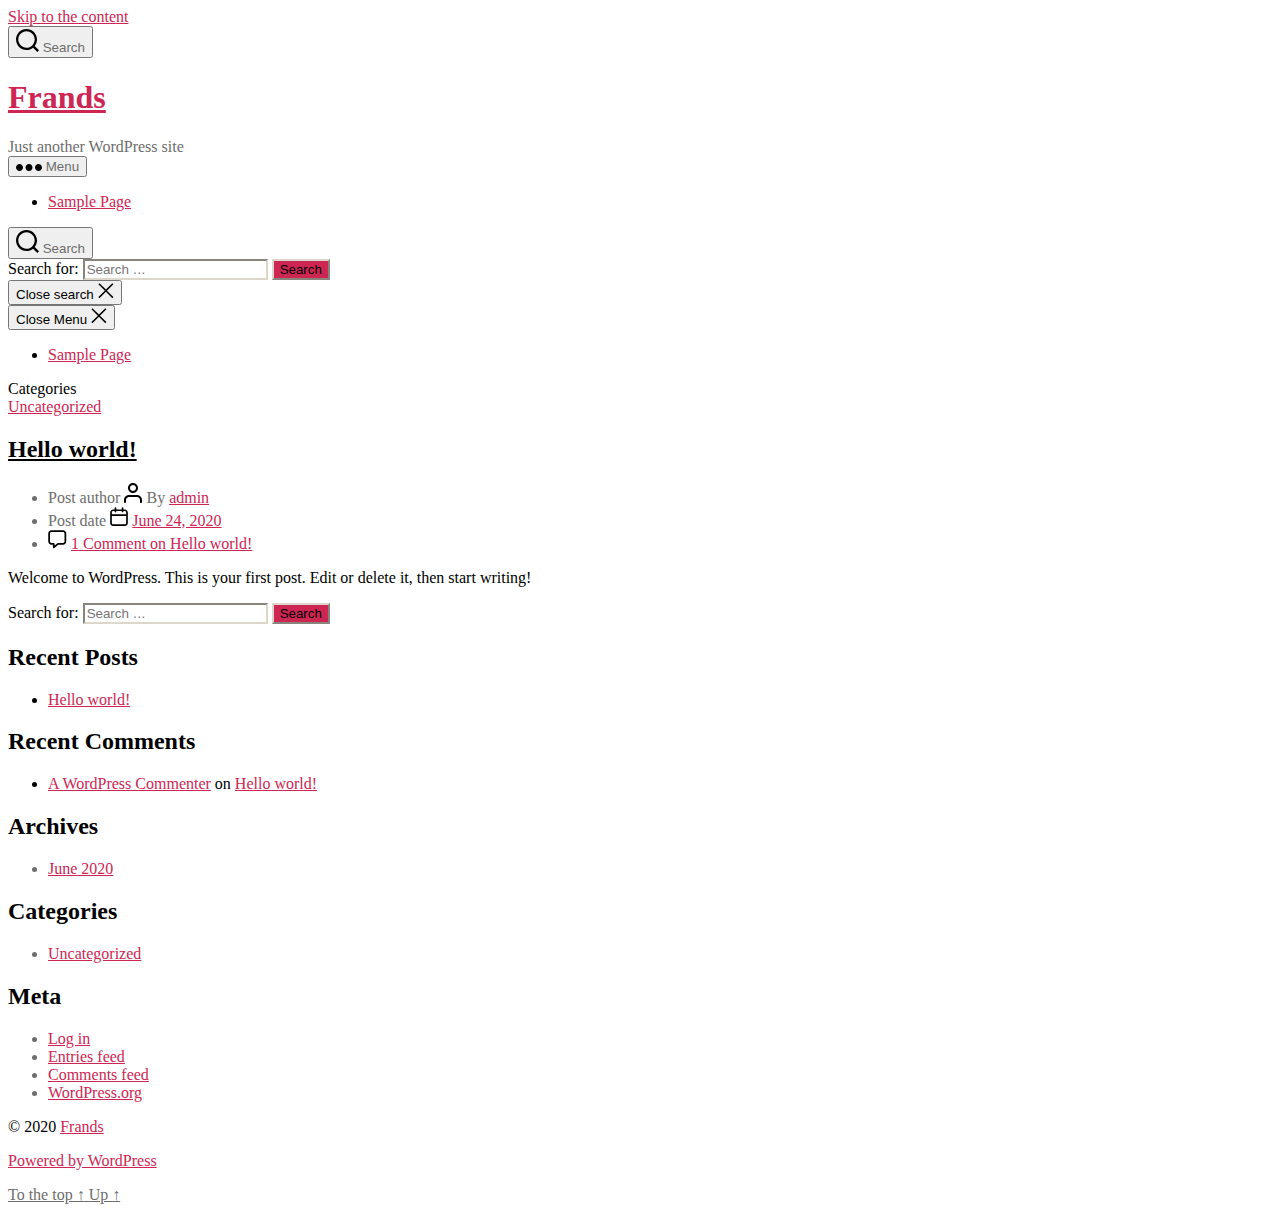
==== index.html @ 0b5ec4bb "FRands" ====
<!DOCTYPE html>

<html class="no-js" lang="en-US">

	<head>

		<meta charset="UTF-8">
		<meta name="viewport" content="width=device-width, initial-scale=1.0" >

		<link rel="profile" href="https://gmpg.org/xfn/11">

		<title>Frands &#8211; Just another WordPress site</title>
<link rel='dns-prefetch' href='//s.w.org' />
<link rel="alternate" type="application/rss+xml" title="Frands &raquo; Feed" href="/https://0w41s.github.io/Frands/feed/" />
<link rel="alternate" type="application/rss+xml" title="Frands &raquo; Comments Feed" href="/https://0w41s.github.io/Frands/comments/feed/" />
		<script>
			window._wpemojiSettings = {"baseUrl":"https:\/\/s.w.org\/images\/core\/emoji\/12.0.0-1\/72x72\/","ext":".png","svgUrl":"https:\/\/s.w.org\/images\/core\/emoji\/12.0.0-1\/svg\/","svgExt":".svg","source":{"concatemoji":"\/wp-includes\/js\/wp-emoji-release.min.js?ver=5.4.1"}};
			/*! This file is auto-generated */
			!function(e,a,t){var r,n,o,i,p=a.createElement("canvas"),s=p.getContext&&p.getContext("2d");function c(e,t){var a=String.fromCharCode;s.clearRect(0,0,p.width,p.height),s.fillText(a.apply(this,e),0,0);var r=p.toDataURL();return s.clearRect(0,0,p.width,p.height),s.fillText(a.apply(this,t),0,0),r===p.toDataURL()}function l(e){if(!s||!s.fillText)return!1;switch(s.textBaseline="top",s.font="600 32px Arial",e){case"flag":return!c([127987,65039,8205,9895,65039],[127987,65039,8203,9895,65039])&&(!c([55356,56826,55356,56819],[55356,56826,8203,55356,56819])&&!c([55356,57332,56128,56423,56128,56418,56128,56421,56128,56430,56128,56423,56128,56447],[55356,57332,8203,56128,56423,8203,56128,56418,8203,56128,56421,8203,56128,56430,8203,56128,56423,8203,56128,56447]));case"emoji":return!c([55357,56424,55356,57342,8205,55358,56605,8205,55357,56424,55356,57340],[55357,56424,55356,57342,8203,55358,56605,8203,55357,56424,55356,57340])}return!1}function d(e){var t=a.createElement("script");t.src=e,t.defer=t.type="text/javascript",a.getElementsByTagName("head")[0].appendChild(t)}for(i=Array("flag","emoji"),t.supports={everything:!0,everythingExceptFlag:!0},o=0;o<i.length;o++)t.supports[i[o]]=l(i[o]),t.supports.everything=t.supports.everything&&t.supports[i[o]],"flag"!==i[o]&&(t.supports.everythingExceptFlag=t.supports.everythingExceptFlag&&t.supports[i[o]]);t.supports.everythingExceptFlag=t.supports.everythingExceptFlag&&!t.supports.flag,t.DOMReady=!1,t.readyCallback=function(){t.DOMReady=!0},t.supports.everything||(n=function(){t.readyCallback()},a.addEventListener?(a.addEventListener("DOMContentLoaded",n,!1),e.addEventListener("load",n,!1)):(e.attachEvent("onload",n),a.attachEvent("onreadystatechange",function(){"complete"===a.readyState&&t.readyCallback()})),(r=t.source||{}).concatemoji?d(r.concatemoji):r.wpemoji&&r.twemoji&&(d(r.twemoji),d(r.wpemoji)))}(window,document,window._wpemojiSettings);
		</script>
		<style>
img.wp-smiley,
img.emoji {
	display: inline !important;
	border: none !important;
	box-shadow: none !important;
	height: 1em !important;
	width: 1em !important;
	margin: 0 .07em !important;
	vertical-align: -0.1em !important;
	background: none !important;
	padding: 0 !important;
}
</style>
	<link rel='stylesheet' id='wp-block-library-css'  href='/https://0w41s.github.io/Frands/wp-includes/css/dist/block-library/style.min.css?ver=5.4.1' media='all' />
<link rel='stylesheet' id='twentytwenty-style-css'  href='/https://0w41s.github.io/Frands/wp-content/themes/twentytwenty/style.css?ver=1.2' media='all' />
<style id='twentytwenty-style-inline-css'>
.color-accent,.color-accent-hover:hover,.color-accent-hover:focus,:root .has-accent-color,.has-drop-cap:not(:focus):first-letter,.wp-block-button.is-style-outline,a { color: #cd2653; }blockquote,.border-color-accent,.border-color-accent-hover:hover,.border-color-accent-hover:focus { border-color: #cd2653; }button:not(.toggle),.button,.faux-button,.wp-block-button__link,.wp-block-file .wp-block-file__button,input[type="button"],input[type="reset"],input[type="submit"],.bg-accent,.bg-accent-hover:hover,.bg-accent-hover:focus,:root .has-accent-background-color,.comment-reply-link { background-color: #cd2653; }.fill-children-accent,.fill-children-accent * { fill: #cd2653; }body,.entry-title a,:root .has-primary-color { color: #000000; }:root .has-primary-background-color { background-color: #000000; }cite,figcaption,.wp-caption-text,.post-meta,.entry-content .wp-block-archives li,.entry-content .wp-block-categories li,.entry-content .wp-block-latest-posts li,.wp-block-latest-comments__comment-date,.wp-block-latest-posts__post-date,.wp-block-embed figcaption,.wp-block-image figcaption,.wp-block-pullquote cite,.comment-metadata,.comment-respond .comment-notes,.comment-respond .logged-in-as,.pagination .dots,.entry-content hr:not(.has-background),hr.styled-separator,:root .has-secondary-color { color: #6d6d6d; }:root .has-secondary-background-color { background-color: #6d6d6d; }pre,fieldset,input,textarea,table,table *,hr { border-color: #dcd7ca; }caption,code,code,kbd,samp,.wp-block-table.is-style-stripes tbody tr:nth-child(odd),:root .has-subtle-background-background-color { background-color: #dcd7ca; }.wp-block-table.is-style-stripes { border-bottom-color: #dcd7ca; }.wp-block-latest-posts.is-grid li { border-top-color: #dcd7ca; }:root .has-subtle-background-color { color: #dcd7ca; }body:not(.overlay-header) .primary-menu > li > a,body:not(.overlay-header) .primary-menu > li > .icon,.modal-menu a,.footer-menu a, .footer-widgets a,#site-footer .wp-block-button.is-style-outline,.wp-block-pullquote:before,.singular:not(.overlay-header) .entry-header a,.archive-header a,.header-footer-group .color-accent,.header-footer-group .color-accent-hover:hover { color: #cd2653; }.social-icons a,#site-footer button:not(.toggle),#site-footer .button,#site-footer .faux-button,#site-footer .wp-block-button__link,#site-footer .wp-block-file__button,#site-footer input[type="button"],#site-footer input[type="reset"],#site-footer input[type="submit"] { background-color: #cd2653; }.header-footer-group,body:not(.overlay-header) #site-header .toggle,.menu-modal .toggle { color: #000000; }body:not(.overlay-header) .primary-menu ul { background-color: #000000; }body:not(.overlay-header) .primary-menu > li > ul:after { border-bottom-color: #000000; }body:not(.overlay-header) .primary-menu ul ul:after { border-left-color: #000000; }.site-description,body:not(.overlay-header) .toggle-inner .toggle-text,.widget .post-date,.widget .rss-date,.widget_archive li,.widget_categories li,.widget cite,.widget_pages li,.widget_meta li,.widget_nav_menu li,.powered-by-wordpress,.to-the-top,.singular .entry-header .post-meta,.singular:not(.overlay-header) .entry-header .post-meta a { color: #6d6d6d; }.header-footer-group pre,.header-footer-group fieldset,.header-footer-group input,.header-footer-group textarea,.header-footer-group table,.header-footer-group table *,.footer-nav-widgets-wrapper,#site-footer,.menu-modal nav *,.footer-widgets-outer-wrapper,.footer-top { border-color: #dcd7ca; }.header-footer-group table caption,body:not(.overlay-header) .header-inner .toggle-wrapper::before { background-color: #dcd7ca; }
</style>
<link rel='stylesheet' id='twentytwenty-print-style-css'  href='/https://0w41s.github.io/Frands/wp-content/themes/twentytwenty/print.css?ver=1.2' media='print' />
<script src='/https://0w41s.github.io/Frands/wp-content/themes/twentytwenty/assets/js/index.js?ver=1.2' async></script>
<link rel='https://api.w.org/' href='/https://0w41s.github.io/Frands/wp-json/' />
<link rel="EditURI" type="application/rsd+xml" title="RSD" href="/https://0w41s.github.io/Frands/xmlrpc.php?rsd" />
<link rel="wlwmanifest" type="application/wlwmanifest+xml" href="/https://0w41s.github.io/Frands/wp-includes/wlwmanifest.xml" /> 
<meta name="generator" content="WordPress 5.4.1" />
	<script>document.documentElement.className = document.documentElement.className.replace( 'no-js', 'js' );</script>
	<style>.recentcomments a{display:inline !important;padding:0 !important;margin:0 !important;}</style>
	</head>

	<body class="home blog wp-embed-responsive enable-search-modal has-no-pagination showing-comments show-avatars footer-top-visible">

		<a class="skip-link screen-reader-text" href="#site-content">Skip to the content</a>
		<header id="site-header" class="header-footer-group" role="banner">

			<div class="header-inner section-inner">

				<div class="header-titles-wrapper">

					
						<button class="toggle search-toggle mobile-search-toggle" data-toggle-target=".search-modal" data-toggle-body-class="showing-search-modal" data-set-focus=".search-modal .search-field" aria-expanded="false">
							<span class="toggle-inner">
								<span class="toggle-icon">
									<svg class="svg-icon" aria-hidden="true" role="img" focusable="false" xmlns="http://www.w3.org/2000/svg" width="23" height="23" viewbox="0 0 23 23"><path d="M38.710696,48.0601792 L43,52.3494831 L41.3494831,54 L37.0601792,49.710696 C35.2632422,51.1481185 32.9839107,52.0076499 30.5038249,52.0076499 C24.7027226,52.0076499 20,47.3049272 20,41.5038249 C20,35.7027226 24.7027226,31 30.5038249,31 C36.3049272,31 41.0076499,35.7027226 41.0076499,41.5038249 C41.0076499,43.9839107 40.1481185,46.2632422 38.710696,48.0601792 Z M36.3875844,47.1716785 C37.8030221,45.7026647 38.6734666,43.7048964 38.6734666,41.5038249 C38.6734666,36.9918565 35.0157934,33.3341833 30.5038249,33.3341833 C25.9918565,33.3341833 22.3341833,36.9918565 22.3341833,41.5038249 C22.3341833,46.0157934 25.9918565,49.6734666 30.5038249,49.6734666 C32.7048964,49.6734666 34.7026647,48.8030221 36.1716785,47.3875844 C36.2023931,47.347638 36.2360451,47.3092237 36.2726343,47.2726343 C36.3092237,47.2360451 36.347638,47.2023931 36.3875844,47.1716785 Z" transform="translate(-20 -31)" /></svg>								</span>
								<span class="toggle-text">Search</span>
							</span>
						</button><!-- .search-toggle -->

					
					<div class="header-titles">

						<h1 class="site-title"><a href="/https://0w41s.github.io/Frands/">Frands</a></h1><div class="site-description">Just another WordPress site</div><!-- .site-description -->
					</div><!-- .header-titles -->

					<button class="toggle nav-toggle mobile-nav-toggle" data-toggle-target=".menu-modal"  data-toggle-body-class="showing-menu-modal" aria-expanded="false" data-set-focus=".close-nav-toggle">
						<span class="toggle-inner">
							<span class="toggle-icon">
								<svg class="svg-icon" aria-hidden="true" role="img" focusable="false" xmlns="http://www.w3.org/2000/svg" width="26" height="7" viewbox="0 0 26 7"><path fill-rule="evenodd" d="M332.5,45 C330.567003,45 329,43.4329966 329,41.5 C329,39.5670034 330.567003,38 332.5,38 C334.432997,38 336,39.5670034 336,41.5 C336,43.4329966 334.432997,45 332.5,45 Z M342,45 C340.067003,45 338.5,43.4329966 338.5,41.5 C338.5,39.5670034 340.067003,38 342,38 C343.932997,38 345.5,39.5670034 345.5,41.5 C345.5,43.4329966 343.932997,45 342,45 Z M351.5,45 C349.567003,45 348,43.4329966 348,41.5 C348,39.5670034 349.567003,38 351.5,38 C353.432997,38 355,39.5670034 355,41.5 C355,43.4329966 353.432997,45 351.5,45 Z" transform="translate(-329 -38)" /></svg>							</span>
							<span class="toggle-text">Menu</span>
						</span>
					</button><!-- .nav-toggle -->

				</div><!-- .header-titles-wrapper -->

				<div class="header-navigation-wrapper">

					
							<nav class="primary-menu-wrapper" aria-label="Horizontal" role="navigation">

								<ul class="primary-menu reset-list-style">

								<li class="page_item page-item-2"><a href="/https://0w41s.github.io/Frands/sample-page/">Sample Page</a></li>

								</ul>

							</nav><!-- .primary-menu-wrapper -->

						
						<div class="header-toggles hide-no-js">

						
							<div class="toggle-wrapper search-toggle-wrapper">

								<button class="toggle search-toggle desktop-search-toggle" data-toggle-target=".search-modal" data-toggle-body-class="showing-search-modal" data-set-focus=".search-modal .search-field" aria-expanded="false">
									<span class="toggle-inner">
										<svg class="svg-icon" aria-hidden="true" role="img" focusable="false" xmlns="http://www.w3.org/2000/svg" width="23" height="23" viewbox="0 0 23 23"><path d="M38.710696,48.0601792 L43,52.3494831 L41.3494831,54 L37.0601792,49.710696 C35.2632422,51.1481185 32.9839107,52.0076499 30.5038249,52.0076499 C24.7027226,52.0076499 20,47.3049272 20,41.5038249 C20,35.7027226 24.7027226,31 30.5038249,31 C36.3049272,31 41.0076499,35.7027226 41.0076499,41.5038249 C41.0076499,43.9839107 40.1481185,46.2632422 38.710696,48.0601792 Z M36.3875844,47.1716785 C37.8030221,45.7026647 38.6734666,43.7048964 38.6734666,41.5038249 C38.6734666,36.9918565 35.0157934,33.3341833 30.5038249,33.3341833 C25.9918565,33.3341833 22.3341833,36.9918565 22.3341833,41.5038249 C22.3341833,46.0157934 25.9918565,49.6734666 30.5038249,49.6734666 C32.7048964,49.6734666 34.7026647,48.8030221 36.1716785,47.3875844 C36.2023931,47.347638 36.2360451,47.3092237 36.2726343,47.2726343 C36.3092237,47.2360451 36.347638,47.2023931 36.3875844,47.1716785 Z" transform="translate(-20 -31)" /></svg>										<span class="toggle-text">Search</span>
									</span>
								</button><!-- .search-toggle -->

							</div>

							
						</div><!-- .header-toggles -->
						
				</div><!-- .header-navigation-wrapper -->

			</div><!-- .header-inner -->

			<div class="search-modal cover-modal header-footer-group" data-modal-target-string=".search-modal">

	<div class="search-modal-inner modal-inner">

		<div class="section-inner">

			<form role="search" aria-label="Search for:" method="get" class="search-form" action="/https://0w41s.github.io/Frands/">
	<label for="search-form-1">
		<span class="screen-reader-text">Search for:</span>
		<input type="search" id="search-form-1" class="search-field" placeholder="Search &hellip;" value="" name="s" />
	</label>
	<input type="submit" class="search-submit" value="Search" />
</form>

			<button class="toggle search-untoggle close-search-toggle fill-children-current-color" data-toggle-target=".search-modal" data-toggle-body-class="showing-search-modal" data-set-focus=".search-modal .search-field" aria-expanded="false">
				<span class="screen-reader-text">Close search</span>
				<svg class="svg-icon" aria-hidden="true" role="img" focusable="false" xmlns="http://www.w3.org/2000/svg" width="16" height="16" viewbox="0 0 16 16"><polygon fill="" fill-rule="evenodd" points="6.852 7.649 .399 1.195 1.445 .149 7.899 6.602 14.352 .149 15.399 1.195 8.945 7.649 15.399 14.102 14.352 15.149 7.899 8.695 1.445 15.149 .399 14.102" /></svg>			</button><!-- .search-toggle -->

		</div><!-- .section-inner -->

	</div><!-- .search-modal-inner -->

</div><!-- .menu-modal -->

		</header><!-- #site-header -->

		
<div class="menu-modal cover-modal header-footer-group" data-modal-target-string=".menu-modal">

	<div class="menu-modal-inner modal-inner">

		<div class="menu-wrapper section-inner">

			<div class="menu-top">

				<button class="toggle close-nav-toggle fill-children-current-color" data-toggle-target=".menu-modal" data-toggle-body-class="showing-menu-modal" aria-expanded="false" data-set-focus=".menu-modal">
					<span class="toggle-text">Close Menu</span>
					<svg class="svg-icon" aria-hidden="true" role="img" focusable="false" xmlns="http://www.w3.org/2000/svg" width="16" height="16" viewbox="0 0 16 16"><polygon fill="" fill-rule="evenodd" points="6.852 7.649 .399 1.195 1.445 .149 7.899 6.602 14.352 .149 15.399 1.195 8.945 7.649 15.399 14.102 14.352 15.149 7.899 8.695 1.445 15.149 .399 14.102" /></svg>				</button><!-- .nav-toggle -->

				
					<nav class="mobile-menu" aria-label="Mobile" role="navigation">

						<ul class="modal-menu reset-list-style">

						<li class="page_item page-item-2"><div class="ancestor-wrapper"><a href="/https://0w41s.github.io/Frands/sample-page/">Sample Page</a></div><!-- .ancestor-wrapper --></li>

						</ul>

					</nav>

					
			</div><!-- .menu-top -->

			<div class="menu-bottom">

				
			</div><!-- .menu-bottom -->

		</div><!-- .menu-wrapper -->

	</div><!-- .menu-modal-inner -->

</div><!-- .menu-modal -->

<main id="site-content" role="main">

	
<article class="post-1 post type-post status-publish format-standard hentry category-uncategorized" id="post-1">

	
<header class="entry-header has-text-align-center">

	<div class="entry-header-inner section-inner medium">

		
			<div class="entry-categories">
				<span class="screen-reader-text">Categories</span>
				<div class="entry-categories-inner">
					<a href="/https://0w41s.github.io/Frands/category/uncategorized/" rel="category tag">Uncategorized</a>				</div><!-- .entry-categories-inner -->
			</div><!-- .entry-categories -->

			<h2 class="entry-title heading-size-1"><a href="/https://0w41s.github.io/Frands/2020/06/24/hello-world/">Hello world!</a></h2>
		<div class="post-meta-wrapper post-meta-single post-meta-single-top">

			<ul class="post-meta">

									<li class="post-author meta-wrapper">
						<span class="meta-icon">
							<span class="screen-reader-text">Post author</span>
							<svg class="svg-icon" aria-hidden="true" role="img" focusable="false" xmlns="http://www.w3.org/2000/svg" width="18" height="20" viewbox="0 0 18 20"><path fill="" d="M18,19 C18,19.5522847 17.5522847,20 17,20 C16.4477153,20 16,19.5522847 16,19 L16,17 C16,15.3431458 14.6568542,14 13,14 L5,14 C3.34314575,14 2,15.3431458 2,17 L2,19 C2,19.5522847 1.55228475,20 1,20 C0.44771525,20 0,19.5522847 0,19 L0,17 C0,14.2385763 2.23857625,12 5,12 L13,12 C15.7614237,12 18,14.2385763 18,17 L18,19 Z M9,10 C6.23857625,10 4,7.76142375 4,5 C4,2.23857625 6.23857625,0 9,0 C11.7614237,0 14,2.23857625 14,5 C14,7.76142375 11.7614237,10 9,10 Z M9,8 C10.6568542,8 12,6.65685425 12,5 C12,3.34314575 10.6568542,2 9,2 C7.34314575,2 6,3.34314575 6,5 C6,6.65685425 7.34314575,8 9,8 Z" /></svg>						</span>
						<span class="meta-text">
							By <a href="/https://0w41s.github.io/Frands/author/admin/">admin</a>						</span>
					</li>
										<li class="post-date meta-wrapper">
						<span class="meta-icon">
							<span class="screen-reader-text">Post date</span>
							<svg class="svg-icon" aria-hidden="true" role="img" focusable="false" xmlns="http://www.w3.org/2000/svg" width="18" height="19" viewbox="0 0 18 19"><path fill="" d="M4.60069444,4.09375 L3.25,4.09375 C2.47334957,4.09375 1.84375,4.72334957 1.84375,5.5 L1.84375,7.26736111 L16.15625,7.26736111 L16.15625,5.5 C16.15625,4.72334957 15.5266504,4.09375 14.75,4.09375 L13.3993056,4.09375 L13.3993056,4.55555556 C13.3993056,5.02154581 13.0215458,5.39930556 12.5555556,5.39930556 C12.0895653,5.39930556 11.7118056,5.02154581 11.7118056,4.55555556 L11.7118056,4.09375 L6.28819444,4.09375 L6.28819444,4.55555556 C6.28819444,5.02154581 5.9104347,5.39930556 5.44444444,5.39930556 C4.97845419,5.39930556 4.60069444,5.02154581 4.60069444,4.55555556 L4.60069444,4.09375 Z M6.28819444,2.40625 L11.7118056,2.40625 L11.7118056,1 C11.7118056,0.534009742 12.0895653,0.15625 12.5555556,0.15625 C13.0215458,0.15625 13.3993056,0.534009742 13.3993056,1 L13.3993056,2.40625 L14.75,2.40625 C16.4586309,2.40625 17.84375,3.79136906 17.84375,5.5 L17.84375,15.875 C17.84375,17.5836309 16.4586309,18.96875 14.75,18.96875 L3.25,18.96875 C1.54136906,18.96875 0.15625,17.5836309 0.15625,15.875 L0.15625,5.5 C0.15625,3.79136906 1.54136906,2.40625 3.25,2.40625 L4.60069444,2.40625 L4.60069444,1 C4.60069444,0.534009742 4.97845419,0.15625 5.44444444,0.15625 C5.9104347,0.15625 6.28819444,0.534009742 6.28819444,1 L6.28819444,2.40625 Z M1.84375,8.95486111 L1.84375,15.875 C1.84375,16.6516504 2.47334957,17.28125 3.25,17.28125 L14.75,17.28125 C15.5266504,17.28125 16.15625,16.6516504 16.15625,15.875 L16.15625,8.95486111 L1.84375,8.95486111 Z" /></svg>						</span>
						<span class="meta-text">
							<a href="/https://0w41s.github.io/Frands/2020/06/24/hello-world/">June 24, 2020</a>
						</span>
					</li>
										<li class="post-comment-link meta-wrapper">
						<span class="meta-icon">
							<svg class="svg-icon" aria-hidden="true" role="img" focusable="false" xmlns="http://www.w3.org/2000/svg" width="19" height="19" viewbox="0 0 19 19"><path d="M9.43016863,13.2235931 C9.58624731,13.094699 9.7823475,13.0241935 9.98476849,13.0241935 L15.0564516,13.0241935 C15.8581553,13.0241935 16.5080645,12.3742843 16.5080645,11.5725806 L16.5080645,3.44354839 C16.5080645,2.64184472 15.8581553,1.99193548 15.0564516,1.99193548 L3.44354839,1.99193548 C2.64184472,1.99193548 1.99193548,2.64184472 1.99193548,3.44354839 L1.99193548,11.5725806 C1.99193548,12.3742843 2.64184472,13.0241935 3.44354839,13.0241935 L5.76612903,13.0241935 C6.24715123,13.0241935 6.63709677,13.4141391 6.63709677,13.8951613 L6.63709677,15.5301903 L9.43016863,13.2235931 Z M3.44354839,14.766129 C1.67980032,14.766129 0.25,13.3363287 0.25,11.5725806 L0.25,3.44354839 C0.25,1.67980032 1.67980032,0.25 3.44354839,0.25 L15.0564516,0.25 C16.8201997,0.25 18.25,1.67980032 18.25,3.44354839 L18.25,11.5725806 C18.25,13.3363287 16.8201997,14.766129 15.0564516,14.766129 L10.2979143,14.766129 L6.32072889,18.0506004 C5.75274472,18.5196577 4.89516129,18.1156602 4.89516129,17.3790323 L4.89516129,14.766129 L3.44354839,14.766129 Z" /></svg>						</span>
						<span class="meta-text">
							<a href="/https://0w41s.github.io/Frands/2020/06/24/hello-world/#comments">1 Comment<span class="screen-reader-text"> on Hello world!</span></a>						</span>
					</li>
					
			</ul><!-- .post-meta -->

		</div><!-- .post-meta-wrapper -->

		
	</div><!-- .entry-header-inner -->

</header><!-- .entry-header -->

	<div class="post-inner thin">

		<div class="entry-content">

			
<p>Welcome to WordPress. This is your first post. Edit or delete it, then start writing!</p>

		</div><!-- .entry-content -->

	</div><!-- .post-inner -->

	<div class="section-inner">
		
	</div><!-- .section-inner -->

	
</article><!-- .post -->

	
</main><!-- #site-content -->


	<div class="footer-nav-widgets-wrapper header-footer-group">

		<div class="footer-inner section-inner">

			
			
				<aside class="footer-widgets-outer-wrapper" role="complementary">

					<div class="footer-widgets-wrapper">

						
							<div class="footer-widgets column-one grid-item">
								<div class="widget widget_search"><div class="widget-content"><form role="search"  method="get" class="search-form" action="/https://0w41s.github.io/Frands/">
	<label for="search-form-2">
		<span class="screen-reader-text">Search for:</span>
		<input type="search" id="search-form-2" class="search-field" placeholder="Search &hellip;" value="" name="s" />
	</label>
	<input type="submit" class="search-submit" value="Search" />
</form>
</div></div>		<div class="widget widget_recent_entries"><div class="widget-content">		<h2 class="widget-title subheading heading-size-3">Recent Posts</h2>		<ul>
											<li>
					<a href="/https://0w41s.github.io/Frands/2020/06/24/hello-world/">Hello world!</a>
									</li>
					</ul>
		</div></div><div class="widget widget_recent_comments"><div class="widget-content"><h2 class="widget-title subheading heading-size-3">Recent Comments</h2><ul id="recentcomments"><li class="recentcomments"><span class="comment-author-link"><a href='https://wordpress.org/' rel='external nofollow ugc' class='url'>A WordPress Commenter</a></span> on <a href="/https://0w41s.github.io/Frands/2020/06/24/hello-world/#comment-1">Hello world!</a></li></ul></div></div>							</div>

						
						
							<div class="footer-widgets column-two grid-item">
								<div class="widget widget_archive"><div class="widget-content"><h2 class="widget-title subheading heading-size-3">Archives</h2>		<ul>
				<li><a href='/https://0w41s.github.io/Frands/2020/06/'>June 2020</a></li>
		</ul>
			</div></div><div class="widget widget_categories"><div class="widget-content"><h2 class="widget-title subheading heading-size-3">Categories</h2>		<ul>
				<li class="cat-item cat-item-1"><a href="/https://0w41s.github.io/Frands/category/uncategorized/">Uncategorized</a>
</li>
		</ul>
			</div></div><div class="widget widget_meta"><div class="widget-content"><h2 class="widget-title subheading heading-size-3">Meta</h2>			<ul>
						<li><a href="/https://0w41s.github.io/Frands/wp-login.php">Log in</a></li>
			<li><a href="/https://0w41s.github.io/Frands/feed/">Entries feed</a></li>
			<li><a href="/https://0w41s.github.io/Frands/comments/feed/">Comments feed</a></li>
			<li><a href="https://wordpress.org/">WordPress.org</a></li>			</ul>
			</div></div>							</div>

						
					</div><!-- .footer-widgets-wrapper -->

				</aside><!-- .footer-widgets-outer-wrapper -->

			
		</div><!-- .footer-inner -->

	</div><!-- .footer-nav-widgets-wrapper -->


			<footer id="site-footer" role="contentinfo" class="header-footer-group">

				<div class="section-inner">

					<div class="footer-credits">

						<p class="footer-copyright">&copy;
							2020							<a href="/https://0w41s.github.io/Frands/">Frands</a>
						</p><!-- .footer-copyright -->

						<p class="powered-by-wordpress">
							<a href="https://wordpress.org/">
								Powered by WordPress							</a>
						</p><!-- .powered-by-wordpress -->

					</div><!-- .footer-credits -->

					<a class="to-the-top" href="#site-header">
						<span class="to-the-top-long">
							To the top <span class="arrow" aria-hidden="true">&uarr;</span>						</span><!-- .to-the-top-long -->
						<span class="to-the-top-short">
							Up <span class="arrow" aria-hidden="true">&uarr;</span>						</span><!-- .to-the-top-short -->
					</a><!-- .to-the-top -->

				</div><!-- .section-inner -->

			</footer><!-- #site-footer -->

		<script src='/https://0w41s.github.io/Frands/wp-includes/js/wp-embed.min.js?ver=5.4.1'></script>
	<script>
	/(trident|msie)/i.test(navigator.userAgent)&&document.getElementById&&window.addEventListener&&window.addEventListener("hashchange",function(){var t,e=location.hash.substring(1);/^[A-z0-9_-]+$/.test(e)&&(t=document.getElementById(e))&&(/^(?:a|select|input|button|textarea)$/i.test(t.tagName)||(t.tabIndex=-1),t.focus())},!1);
	</script>
	
	</body>
</html>
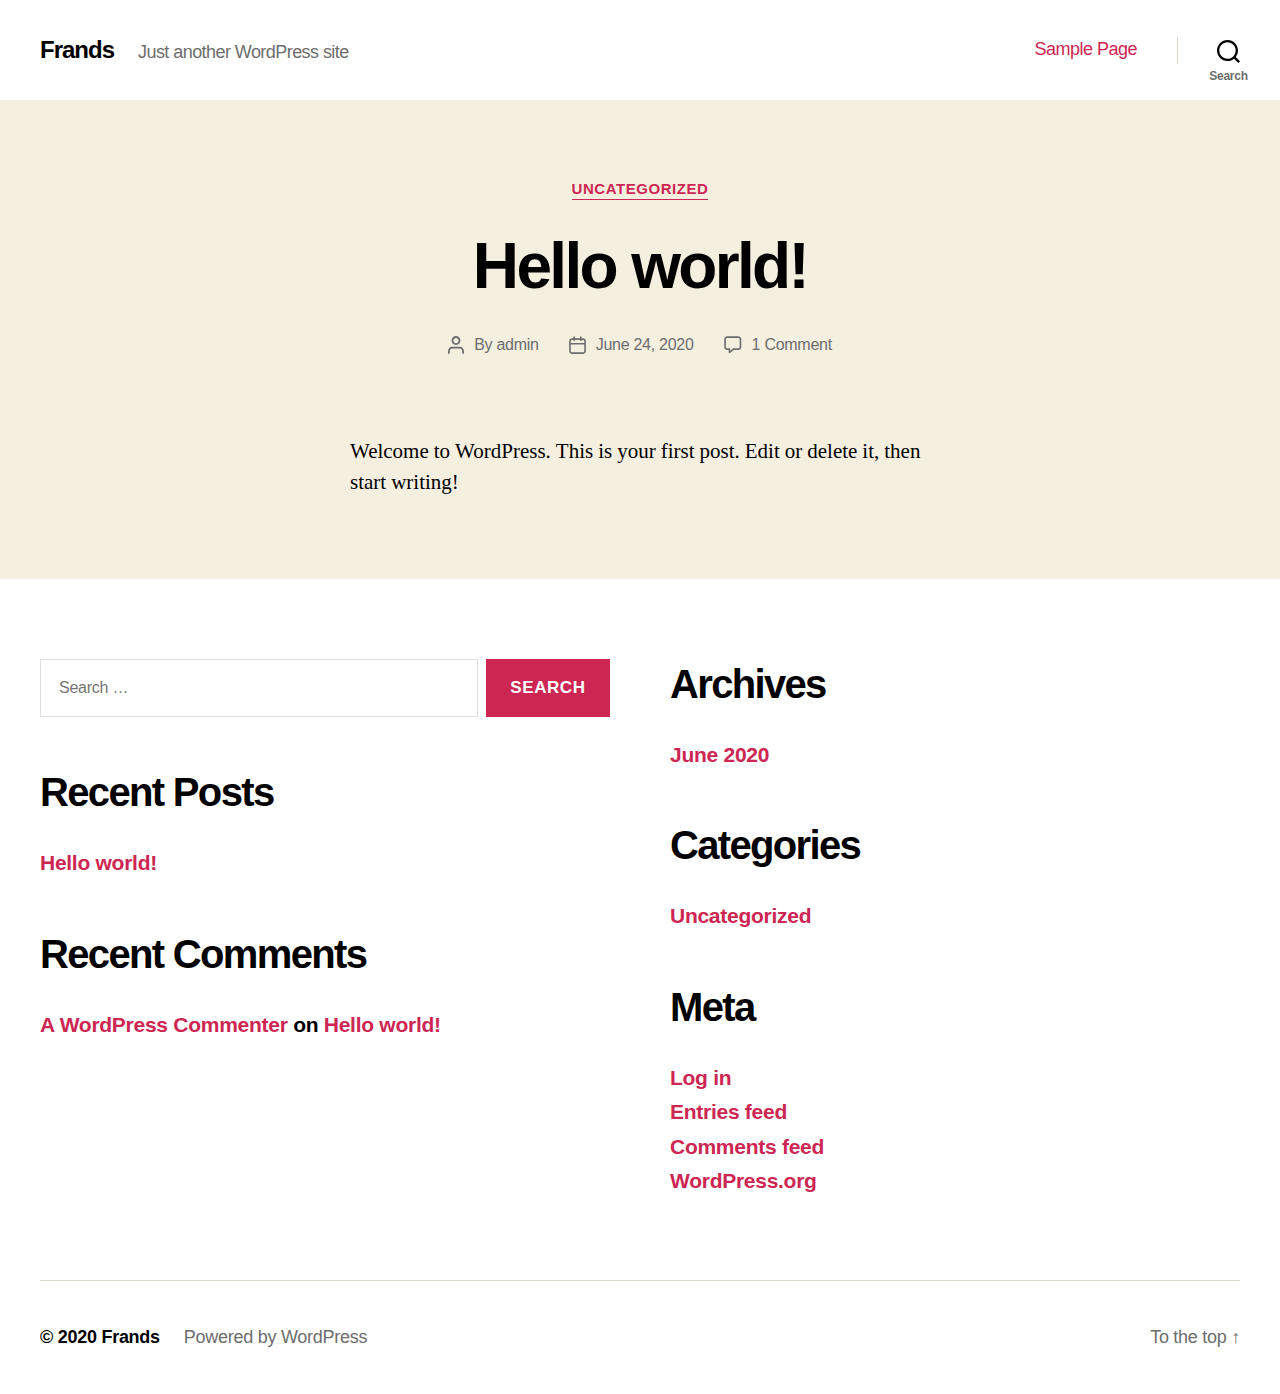
==== commit 6db62e49: "Fixing CSS" ====
--- a/index.html
+++ b/index.html
@@ -11,10 +11,10 @@
 
 		<title>Frands &#8211; Just another WordPress site</title>
 <link rel='dns-prefetch' href='//s.w.org' />
-<link rel="alternate" type="application/rss+xml" title="Frands &raquo; Feed" href="/https://0w41s.github.io/Frands/feed/" />
-<link rel="alternate" type="application/rss+xml" title="Frands &raquo; Comments Feed" href="/https://0w41s.github.io/Frands/comments/feed/" />
+<link rel="alternate" type="application/rss+xml" title="Frands &raquo; Feed" href="https://0w41s.github.io/Frands/feed/" />
+<link rel="alternate" type="application/rss+xml" title="Frands &raquo; Comments Feed" href="https://0w41s.github.io/Frands/comments/feed/" />
 		<script>
-			window._wpemojiSettings = {"baseUrl":"https:\/\/s.w.org\/images\/core\/emoji\/12.0.0-1\/72x72\/","ext":".png","svgUrl":"https:\/\/s.w.org\/images\/core\/emoji\/12.0.0-1\/svg\/","svgExt":".svg","source":{"concatemoji":"\/wp-includes\/js\/wp-emoji-release.min.js?ver=5.4.1"}};
+			window._wpemojiSettings = {"baseUrl":"https:\/\/s.w.org\/images\/core\/emoji\/12.0.0-1\/72x72\/","ext":".png","svgUrl":"https:\/\/s.w.org\/images\/core\/emoji\/12.0.0-1\/svg\/","svgExt":".svg","source":{"concatemoji":"https:\/\/0w41s.github.io\/Frands\/wp-includes\/js\/wp-emoji-release.min.js?ver=5.4.1"}};
 			/*! This file is auto-generated */
 			!function(e,a,t){var r,n,o,i,p=a.createElement("canvas"),s=p.getContext&&p.getContext("2d");function c(e,t){var a=String.fromCharCode;s.clearRect(0,0,p.width,p.height),s.fillText(a.apply(this,e),0,0);var r=p.toDataURL();return s.clearRect(0,0,p.width,p.height),s.fillText(a.apply(this,t),0,0),r===p.toDataURL()}function l(e){if(!s||!s.fillText)return!1;switch(s.textBaseline="top",s.font="600 32px Arial",e){case"flag":return!c([127987,65039,8205,9895,65039],[127987,65039,8203,9895,65039])&&(!c([55356,56826,55356,56819],[55356,56826,8203,55356,56819])&&!c([55356,57332,56128,56423,56128,56418,56128,56421,56128,56430,56128,56423,56128,56447],[55356,57332,8203,56128,56423,8203,56128,56418,8203,56128,56421,8203,56128,56430,8203,56128,56423,8203,56128,56447]));case"emoji":return!c([55357,56424,55356,57342,8205,55358,56605,8205,55357,56424,55356,57340],[55357,56424,55356,57342,8203,55358,56605,8203,55357,56424,55356,57340])}return!1}function d(e){var t=a.createElement("script");t.src=e,t.defer=t.type="text/javascript",a.getElementsByTagName("head")[0].appendChild(t)}for(i=Array("flag","emoji"),t.supports={everything:!0,everythingExceptFlag:!0},o=0;o<i.length;o++)t.supports[i[o]]=l(i[o]),t.supports.everything=t.supports.everything&&t.supports[i[o]],"flag"!==i[o]&&(t.supports.everythingExceptFlag=t.supports.everythingExceptFlag&&t.supports[i[o]]);t.supports.everythingExceptFlag=t.supports.everythingExceptFlag&&!t.supports.flag,t.DOMReady=!1,t.readyCallback=function(){t.DOMReady=!0},t.supports.everything||(n=function(){t.readyCallback()},a.addEventListener?(a.addEventListener("DOMContentLoaded",n,!1),e.addEventListener("load",n,!1)):(e.attachEvent("onload",n),a.attachEvent("onreadystatechange",function(){"complete"===a.readyState&&t.readyCallback()})),(r=t.source||{}).concatemoji?d(r.concatemoji):r.wpemoji&&r.twemoji&&(d(r.twemoji),d(r.wpemoji)))}(window,document,window._wpemojiSettings);
 		</script>
@@ -32,16 +32,16 @@
 	padding: 0 !important;
 }
 </style>
-	<link rel='stylesheet' id='wp-block-library-css'  href='/https://0w41s.github.io/Frands/wp-includes/css/dist/block-library/style.min.css?ver=5.4.1' media='all' />
-<link rel='stylesheet' id='twentytwenty-style-css'  href='/https://0w41s.github.io/Frands/wp-content/themes/twentytwenty/style.css?ver=1.2' media='all' />
+	<link rel='stylesheet' id='wp-block-library-css'  href='https://0w41s.github.io/Frands/wp-includes/css/dist/block-library/style.min.css?ver=5.4.1' media='all' />
+<link rel='stylesheet' id='twentytwenty-style-css'  href='https://0w41s.github.io/Frands/wp-content/themes/twentytwenty/style.css?ver=1.2' media='all' />
 <style id='twentytwenty-style-inline-css'>
 .color-accent,.color-accent-hover:hover,.color-accent-hover:focus,:root .has-accent-color,.has-drop-cap:not(:focus):first-letter,.wp-block-button.is-style-outline,a { color: #cd2653; }blockquote,.border-color-accent,.border-color-accent-hover:hover,.border-color-accent-hover:focus { border-color: #cd2653; }button:not(.toggle),.button,.faux-button,.wp-block-button__link,.wp-block-file .wp-block-file__button,input[type="button"],input[type="reset"],input[type="submit"],.bg-accent,.bg-accent-hover:hover,.bg-accent-hover:focus,:root .has-accent-background-color,.comment-reply-link { background-color: #cd2653; }.fill-children-accent,.fill-children-accent * { fill: #cd2653; }body,.entry-title a,:root .has-primary-color { color: #000000; }:root .has-primary-background-color { background-color: #000000; }cite,figcaption,.wp-caption-text,.post-meta,.entry-content .wp-block-archives li,.entry-content .wp-block-categories li,.entry-content .wp-block-latest-posts li,.wp-block-latest-comments__comment-date,.wp-block-latest-posts__post-date,.wp-block-embed figcaption,.wp-block-image figcaption,.wp-block-pullquote cite,.comment-metadata,.comment-respond .comment-notes,.comment-respond .logged-in-as,.pagination .dots,.entry-content hr:not(.has-background),hr.styled-separator,:root .has-secondary-color { color: #6d6d6d; }:root .has-secondary-background-color { background-color: #6d6d6d; }pre,fieldset,input,textarea,table,table *,hr { border-color: #dcd7ca; }caption,code,code,kbd,samp,.wp-block-table.is-style-stripes tbody tr:nth-child(odd),:root .has-subtle-background-background-color { background-color: #dcd7ca; }.wp-block-table.is-style-stripes { border-bottom-color: #dcd7ca; }.wp-block-latest-posts.is-grid li { border-top-color: #dcd7ca; }:root .has-subtle-background-color { color: #dcd7ca; }body:not(.overlay-header) .primary-menu > li > a,body:not(.overlay-header) .primary-menu > li > .icon,.modal-menu a,.footer-menu a, .footer-widgets a,#site-footer .wp-block-button.is-style-outline,.wp-block-pullquote:before,.singular:not(.overlay-header) .entry-header a,.archive-header a,.header-footer-group .color-accent,.header-footer-group .color-accent-hover:hover { color: #cd2653; }.social-icons a,#site-footer button:not(.toggle),#site-footer .button,#site-footer .faux-button,#site-footer .wp-block-button__link,#site-footer .wp-block-file__button,#site-footer input[type="button"],#site-footer input[type="reset"],#site-footer input[type="submit"] { background-color: #cd2653; }.header-footer-group,body:not(.overlay-header) #site-header .toggle,.menu-modal .toggle { color: #000000; }body:not(.overlay-header) .primary-menu ul { background-color: #000000; }body:not(.overlay-header) .primary-menu > li > ul:after { border-bottom-color: #000000; }body:not(.overlay-header) .primary-menu ul ul:after { border-left-color: #000000; }.site-description,body:not(.overlay-header) .toggle-inner .toggle-text,.widget .post-date,.widget .rss-date,.widget_archive li,.widget_categories li,.widget cite,.widget_pages li,.widget_meta li,.widget_nav_menu li,.powered-by-wordpress,.to-the-top,.singular .entry-header .post-meta,.singular:not(.overlay-header) .entry-header .post-meta a { color: #6d6d6d; }.header-footer-group pre,.header-footer-group fieldset,.header-footer-group input,.header-footer-group textarea,.header-footer-group table,.header-footer-group table *,.footer-nav-widgets-wrapper,#site-footer,.menu-modal nav *,.footer-widgets-outer-wrapper,.footer-top { border-color: #dcd7ca; }.header-footer-group table caption,body:not(.overlay-header) .header-inner .toggle-wrapper::before { background-color: #dcd7ca; }
 </style>
-<link rel='stylesheet' id='twentytwenty-print-style-css'  href='/https://0w41s.github.io/Frands/wp-content/themes/twentytwenty/print.css?ver=1.2' media='print' />
-<script src='/https://0w41s.github.io/Frands/wp-content/themes/twentytwenty/assets/js/index.js?ver=1.2' async></script>
-<link rel='https://api.w.org/' href='/https://0w41s.github.io/Frands/wp-json/' />
-<link rel="EditURI" type="application/rsd+xml" title="RSD" href="/https://0w41s.github.io/Frands/xmlrpc.php?rsd" />
-<link rel="wlwmanifest" type="application/wlwmanifest+xml" href="/https://0w41s.github.io/Frands/wp-includes/wlwmanifest.xml" /> 
+<link rel='stylesheet' id='twentytwenty-print-style-css'  href='https://0w41s.github.io/Frands/wp-content/themes/twentytwenty/print.css?ver=1.2' media='print' />
+<script src='https://0w41s.github.io/Frands/wp-content/themes/twentytwenty/assets/js/index.js?ver=1.2' async></script>
+<link rel='https://api.w.org/' href='https://0w41s.github.io/Frands/wp-json/' />
+<link rel="EditURI" type="application/rsd+xml" title="RSD" href="https://0w41s.github.io/Frands/xmlrpc.php?rsd" />
+<link rel="wlwmanifest" type="application/wlwmanifest+xml" href="https://0w41s.github.io/Frands/wp-includes/wlwmanifest.xml" /> 
 <meta name="generator" content="WordPress 5.4.1" />
 	<script>document.documentElement.className = document.documentElement.className.replace( 'no-js', 'js' );</script>
 	<style>.recentcomments a{display:inline !important;padding:0 !important;margin:0 !important;}</style>
@@ -68,7 +68,7 @@
 					
 					<div class="header-titles">
 
-						<h1 class="site-title"><a href="/https://0w41s.github.io/Frands/">Frands</a></h1><div class="site-description">Just another WordPress site</div><!-- .site-description -->
+						<h1 class="site-title"><a href="https://0w41s.github.io/Frands/">Frands</a></h1><div class="site-description">Just another WordPress site</div><!-- .site-description -->
 					</div><!-- .header-titles -->
 
 					<button class="toggle nav-toggle mobile-nav-toggle" data-toggle-target=".menu-modal"  data-toggle-body-class="showing-menu-modal" aria-expanded="false" data-set-focus=".close-nav-toggle">
@@ -88,7 +88,7 @@
 
 								<ul class="primary-menu reset-list-style">
 
-								<li class="page_item page-item-2"><a href="/https://0w41s.github.io/Frands/sample-page/">Sample Page</a></li>
+								<li class="page_item page-item-2"><a href="https://0w41s.github.io/Frands/sample-page/">Sample Page</a></li>
 
 								</ul>
 
@@ -121,7 +121,7 @@
 
 		<div class="section-inner">
 
-			<form role="search" aria-label="Search for:" method="get" class="search-form" action="/https://0w41s.github.io/Frands/">
+			<form role="search" aria-label="Search for:" method="get" class="search-form" action="https://0w41s.github.io/Frands/">
 	<label for="search-form-1">
 		<span class="screen-reader-text">Search for:</span>
 		<input type="search" id="search-form-1" class="search-field" placeholder="Search &hellip;" value="" name="s" />
@@ -159,7 +159,7 @@
 
 						<ul class="modal-menu reset-list-style">
 
-						<li class="page_item page-item-2"><div class="ancestor-wrapper"><a href="/https://0w41s.github.io/Frands/sample-page/">Sample Page</a></div><!-- .ancestor-wrapper --></li>
+						<li class="page_item page-item-2"><div class="ancestor-wrapper"><a href="https://0w41s.github.io/Frands/sample-page/">Sample Page</a></div><!-- .ancestor-wrapper --></li>
 
 						</ul>
 
@@ -193,10 +193,10 @@
 			<div class="entry-categories">
 				<span class="screen-reader-text">Categories</span>
 				<div class="entry-categories-inner">
-					<a href="/https://0w41s.github.io/Frands/category/uncategorized/" rel="category tag">Uncategorized</a>				</div><!-- .entry-categories-inner -->
+					<a href="https://0w41s.github.io/Frands/category/uncategorized/" rel="category tag">Uncategorized</a>				</div><!-- .entry-categories-inner -->
 			</div><!-- .entry-categories -->
 
-			<h2 class="entry-title heading-size-1"><a href="/https://0w41s.github.io/Frands/2020/06/24/hello-world/">Hello world!</a></h2>
+			<h2 class="entry-title heading-size-1"><a href="https://0w41s.github.io/Frands/2020/06/24/hello-world/">Hello world!</a></h2>
 		<div class="post-meta-wrapper post-meta-single post-meta-single-top">
 
 			<ul class="post-meta">
@@ -206,21 +206,21 @@
 							<span class="screen-reader-text">Post author</span>
 							<svg class="svg-icon" aria-hidden="true" role="img" focusable="false" xmlns="http://www.w3.org/2000/svg" width="18" height="20" viewbox="0 0 18 20"><path fill="" d="M18,19 C18,19.5522847 17.5522847,20 17,20 C16.4477153,20 16,19.5522847 16,19 L16,17 C16,15.3431458 14.6568542,14 13,14 L5,14 C3.34314575,14 2,15.3431458 2,17 L2,19 C2,19.5522847 1.55228475,20 1,20 C0.44771525,20 0,19.5522847 0,19 L0,17 C0,14.2385763 2.23857625,12 5,12 L13,12 C15.7614237,12 18,14.2385763 18,17 L18,19 Z M9,10 C6.23857625,10 4,7.76142375 4,5 C4,2.23857625 6.23857625,0 9,0 C11.7614237,0 14,2.23857625 14,5 C14,7.76142375 11.7614237,10 9,10 Z M9,8 C10.6568542,8 12,6.65685425 12,5 C12,3.34314575 10.6568542,2 9,2 C7.34314575,2 6,3.34314575 6,5 C6,6.65685425 7.34314575,8 9,8 Z" /></svg>						</span>
 						<span class="meta-text">
-							By <a href="/https://0w41s.github.io/Frands/author/admin/">admin</a>						</span>
+							By <a href="https://0w41s.github.io/Frands/author/admin/">admin</a>						</span>
 					</li>
 										<li class="post-date meta-wrapper">
 						<span class="meta-icon">
 							<span class="screen-reader-text">Post date</span>
 							<svg class="svg-icon" aria-hidden="true" role="img" focusable="false" xmlns="http://www.w3.org/2000/svg" width="18" height="19" viewbox="0 0 18 19"><path fill="" d="M4.60069444,4.09375 L3.25,4.09375 C2.47334957,4.09375 1.84375,4.72334957 1.84375,5.5 L1.84375,7.26736111 L16.15625,7.26736111 L16.15625,5.5 C16.15625,4.72334957 15.5266504,4.09375 14.75,4.09375 L13.3993056,4.09375 L13.3993056,4.55555556 C13.3993056,5.02154581 13.0215458,5.39930556 12.5555556,5.39930556 C12.0895653,5.39930556 11.7118056,5.02154581 11.7118056,4.55555556 L11.7118056,4.09375 L6.28819444,4.09375 L6.28819444,4.55555556 C6.28819444,5.02154581 5.9104347,5.39930556 5.44444444,5.39930556 C4.97845419,5.39930556 4.60069444,5.02154581 4.60069444,4.55555556 L4.60069444,4.09375 Z M6.28819444,2.40625 L11.7118056,2.40625 L11.7118056,1 C11.7118056,0.534009742 12.0895653,0.15625 12.5555556,0.15625 C13.0215458,0.15625 13.3993056,0.534009742 13.3993056,1 L13.3993056,2.40625 L14.75,2.40625 C16.4586309,2.40625 17.84375,3.79136906 17.84375,5.5 L17.84375,15.875 C17.84375,17.5836309 16.4586309,18.96875 14.75,18.96875 L3.25,18.96875 C1.54136906,18.96875 0.15625,17.5836309 0.15625,15.875 L0.15625,5.5 C0.15625,3.79136906 1.54136906,2.40625 3.25,2.40625 L4.60069444,2.40625 L4.60069444,1 C4.60069444,0.534009742 4.97845419,0.15625 5.44444444,0.15625 C5.9104347,0.15625 6.28819444,0.534009742 6.28819444,1 L6.28819444,2.40625 Z M1.84375,8.95486111 L1.84375,15.875 C1.84375,16.6516504 2.47334957,17.28125 3.25,17.28125 L14.75,17.28125 C15.5266504,17.28125 16.15625,16.6516504 16.15625,15.875 L16.15625,8.95486111 L1.84375,8.95486111 Z" /></svg>						</span>
 						<span class="meta-text">
-							<a href="/https://0w41s.github.io/Frands/2020/06/24/hello-world/">June 24, 2020</a>
+							<a href="https://0w41s.github.io/Frands/2020/06/24/hello-world/">June 24, 2020</a>
 						</span>
 					</li>
 										<li class="post-comment-link meta-wrapper">
 						<span class="meta-icon">
 							<svg class="svg-icon" aria-hidden="true" role="img" focusable="false" xmlns="http://www.w3.org/2000/svg" width="19" height="19" viewbox="0 0 19 19"><path d="M9.43016863,13.2235931 C9.58624731,13.094699 9.7823475,13.0241935 9.98476849,13.0241935 L15.0564516,13.0241935 C15.8581553,13.0241935 16.5080645,12.3742843 16.5080645,11.5725806 L16.5080645,3.44354839 C16.5080645,2.64184472 15.8581553,1.99193548 15.0564516,1.99193548 L3.44354839,1.99193548 C2.64184472,1.99193548 1.99193548,2.64184472 1.99193548,3.44354839 L1.99193548,11.5725806 C1.99193548,12.3742843 2.64184472,13.0241935 3.44354839,13.0241935 L5.76612903,13.0241935 C6.24715123,13.0241935 6.63709677,13.4141391 6.63709677,13.8951613 L6.63709677,15.5301903 L9.43016863,13.2235931 Z M3.44354839,14.766129 C1.67980032,14.766129 0.25,13.3363287 0.25,11.5725806 L0.25,3.44354839 C0.25,1.67980032 1.67980032,0.25 3.44354839,0.25 L15.0564516,0.25 C16.8201997,0.25 18.25,1.67980032 18.25,3.44354839 L18.25,11.5725806 C18.25,13.3363287 16.8201997,14.766129 15.0564516,14.766129 L10.2979143,14.766129 L6.32072889,18.0506004 C5.75274472,18.5196577 4.89516129,18.1156602 4.89516129,17.3790323 L4.89516129,14.766129 L3.44354839,14.766129 Z" /></svg>						</span>
 						<span class="meta-text">
-							<a href="/https://0w41s.github.io/Frands/2020/06/24/hello-world/#comments">1 Comment<span class="screen-reader-text"> on Hello world!</span></a>						</span>
+							<a href="https://0w41s.github.io/Frands/2020/06/24/hello-world/#comments">1 Comment<span class="screen-reader-text"> on Hello world!</span></a>						</span>
 					</li>
 					
 			</ul><!-- .post-meta -->
@@ -266,7 +266,7 @@
 
 						
 							<div class="footer-widgets column-one grid-item">
-								<div class="widget widget_search"><div class="widget-content"><form role="search"  method="get" class="search-form" action="/https://0w41s.github.io/Frands/">
+								<div class="widget widget_search"><div class="widget-content"><form role="search"  method="get" class="search-form" action="https://0w41s.github.io/Frands/">
 	<label for="search-form-2">
 		<span class="screen-reader-text">Search for:</span>
 		<input type="search" id="search-form-2" class="search-field" placeholder="Search &hellip;" value="" name="s" />
@@ -275,25 +275,25 @@
 </form>
 </div></div>		<div class="widget widget_recent_entries"><div class="widget-content">		<h2 class="widget-title subheading heading-size-3">Recent Posts</h2>		<ul>
 											<li>
-					<a href="/https://0w41s.github.io/Frands/2020/06/24/hello-world/">Hello world!</a>
+					<a href="https://0w41s.github.io/Frands/2020/06/24/hello-world/">Hello world!</a>
 									</li>
 					</ul>
-		</div></div><div class="widget widget_recent_comments"><div class="widget-content"><h2 class="widget-title subheading heading-size-3">Recent Comments</h2><ul id="recentcomments"><li class="recentcomments"><span class="comment-author-link"><a href='https://wordpress.org/' rel='external nofollow ugc' class='url'>A WordPress Commenter</a></span> on <a href="/https://0w41s.github.io/Frands/2020/06/24/hello-world/#comment-1">Hello world!</a></li></ul></div></div>							</div>
+		</div></div><div class="widget widget_recent_comments"><div class="widget-content"><h2 class="widget-title subheading heading-size-3">Recent Comments</h2><ul id="recentcomments"><li class="recentcomments"><span class="comment-author-link"><a href='https://wordpress.org/' rel='external nofollow ugc' class='url'>A WordPress Commenter</a></span> on <a href="https://0w41s.github.io/Frands/2020/06/24/hello-world/#comment-1">Hello world!</a></li></ul></div></div>							</div>
 
 						
 						
 							<div class="footer-widgets column-two grid-item">
 								<div class="widget widget_archive"><div class="widget-content"><h2 class="widget-title subheading heading-size-3">Archives</h2>		<ul>
-				<li><a href='/https://0w41s.github.io/Frands/2020/06/'>June 2020</a></li>
+				<li><a href='https://0w41s.github.io/Frands/2020/06/'>June 2020</a></li>
 		</ul>
 			</div></div><div class="widget widget_categories"><div class="widget-content"><h2 class="widget-title subheading heading-size-3">Categories</h2>		<ul>
-				<li class="cat-item cat-item-1"><a href="/https://0w41s.github.io/Frands/category/uncategorized/">Uncategorized</a>
+				<li class="cat-item cat-item-1"><a href="https://0w41s.github.io/Frands/category/uncategorized/">Uncategorized</a>
 </li>
 		</ul>
 			</div></div><div class="widget widget_meta"><div class="widget-content"><h2 class="widget-title subheading heading-size-3">Meta</h2>			<ul>
-						<li><a href="/https://0w41s.github.io/Frands/wp-login.php">Log in</a></li>
-			<li><a href="/https://0w41s.github.io/Frands/feed/">Entries feed</a></li>
-			<li><a href="/https://0w41s.github.io/Frands/comments/feed/">Comments feed</a></li>
+						<li><a href="https://0w41s.github.io/Frands/wp-login.php">Log in</a></li>
+			<li><a href="https://0w41s.github.io/Frands/feed/">Entries feed</a></li>
+			<li><a href="https://0w41s.github.io/Frands/comments/feed/">Comments feed</a></li>
 			<li><a href="https://wordpress.org/">WordPress.org</a></li>			</ul>
 			</div></div>							</div>
 
@@ -315,7 +315,7 @@
 					<div class="footer-credits">
 
 						<p class="footer-copyright">&copy;
-							2020							<a href="/https://0w41s.github.io/Frands/">Frands</a>
+							2020							<a href="https://0w41s.github.io/Frands/">Frands</a>
 						</p><!-- .footer-copyright -->
 
 						<p class="powered-by-wordpress">
@@ -336,7 +336,7 @@
 
 			</footer><!-- #site-footer -->
 
-		<script src='/https://0w41s.github.io/Frands/wp-includes/js/wp-embed.min.js?ver=5.4.1'></script>
+		<script src='https://0w41s.github.io/Frands/wp-includes/js/wp-embed.min.js?ver=5.4.1'></script>
 	<script>
 	/(trident|msie)/i.test(navigator.userAgent)&&document.getElementById&&window.addEventListener&&window.addEventListener("hashchange",function(){var t,e=location.hash.substring(1);/^[A-z0-9_-]+$/.test(e)&&(t=document.getElementById(e))&&(/^(?:a|select|input|button|textarea)$/i.test(t.tagName)||(t.tabIndex=-1),t.focus())},!1);
 	</script>
